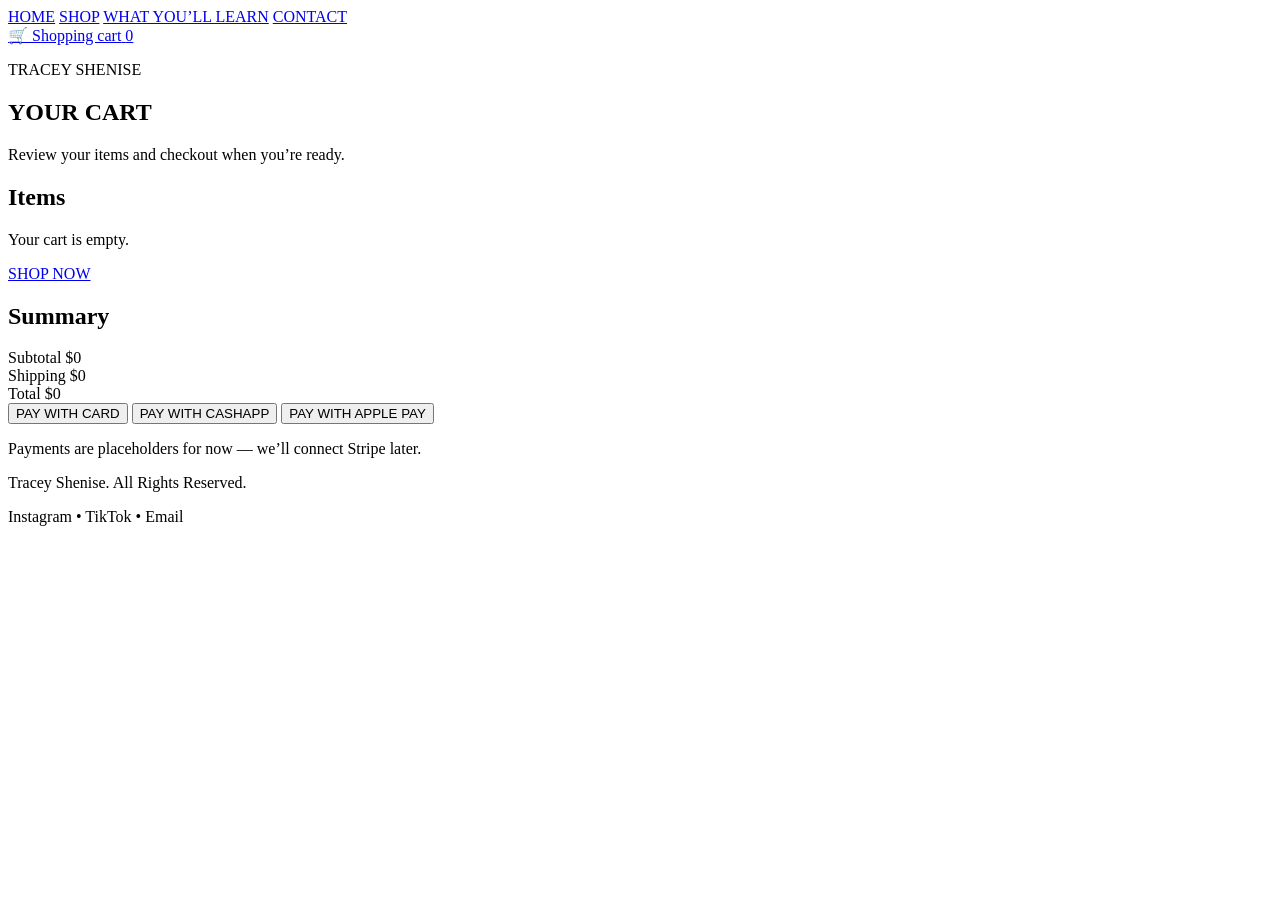
==== cart.html @ 57e6d3df "Initial commit" ====
<!DOCTYPE html>
<html lang="en">
  <head>
    <meta charset="UTF-8" />
    <meta name="viewport" content="width=device-width, initial-scale=1.0" />
    <title>Cart | Tracey Shenise</title>

    <!-- Luxury fonts -->
    <link rel="preconnect" href="https://fonts.googleapis.com" />
    <link rel="preconnect" href="https://fonts.gstatic.com" crossorigin />
    <link
      href="https://fonts.googleapis.com/css2?family=Cinzel:wght@400;500;600;700&family=Inter:wght@300;400;500;600;700&display=swap"
      rel="stylesheet"
    />

    <link rel="stylesheet" href="CSS/styles.css" />
  </head>

  <body class="cartBody">
    <!-- TOP NAV -->
    <header class="topbar">
      <div class="topbar__inner">
        <div class="topbar__spacer"></div>

        <nav class="nav">
          <a href="index.html#home">HOME</a>
          <a href="shop.html">SHOP</a>
          <a href="index.html#learn">WHAT YOU’LL LEARN</a>
          <a href="index.html#contact">CONTACT</a>
        </nav>

        <a class="cart" href="cart.html">
          <span class="cart__icon">🛒</span>
          <span>Shopping cart</span>
          <span class="cart__bubble" id="cartCount">0</span>
        </a>
      </div>
    </header>

    <!-- CART PAGE -->
    <section class="cartPage">
      <div class="cartPage__inner">
        <div class="cartHeader">
          <p class="cartHeader__mini">TRACEY SHENISE</p>
          <h1 class="cartHeader__title">YOUR CART</h1>
          <p class="cartHeader__sub">
            Review your items and checkout when you’re ready.
          </p>
        </div>

        <!-- CART GRID -->
        <div class="cartGrid">
          <!-- ITEMS -->
          <div class="cartItems">
            <h2 class="cartItems__title">Items</h2>

            <div id="cartItemsWrap"></div>

            <!-- Empty cart message -->
            <div class="cartEmpty" id="cartEmpty" style="display: none">
              <p>Your cart is empty.</p>
              <a class="cartBtn cartBtn--dark" href="shop.html">
                SHOP NOW
              </a>
            </div>
          </div>

          <!-- SUMMARY -->
          <aside class="cartSummary">
            <h2 class="cartSummary__title">Summary</h2>

            <div class="cartSummary__row">
              <span>Subtotal</span>
              <span id="cartSubtotal">$0</span>
            </div>

            <div class="cartSummary__row">
              <span>Shipping</span>
              <span id="cartShipping">$0</span>
            </div>

            <div class="cartSummary__row cartSummary__row--total">
              <span>Total</span>
              <span id="cartTotal">$0</span>
            </div>

            <div class="cartSummary__buttons">
              <button class="cartBtn cartBtn--dark" id="checkoutCard">
                PAY WITH CARD
              </button>

              <button class="cartBtn cartBtn--pink" id="checkoutCashapp">
                PAY WITH CASHAPP
              </button>

              <button class="cartBtn cartBtn--ghost" id="checkoutApple">
                PAY WITH APPLE PAY
              </button>
            </div>

            <p class="cartSummary__note">
              Payments are placeholders for now — we’ll connect Stripe later.
            </p>
          </aside>
        </div>
      </div>
    </section>

    <!-- FOOTER -->
    <footer class="footer">
      <div class="footer__inner">
        <p>Tracey Shenise. All Rights Reserved.</p>
        <p class="footer__pink">Instagram • TikTok • Email</p>
      </div>
    </footer>

    <script src="cart.js"></script>
  </body>
</html>
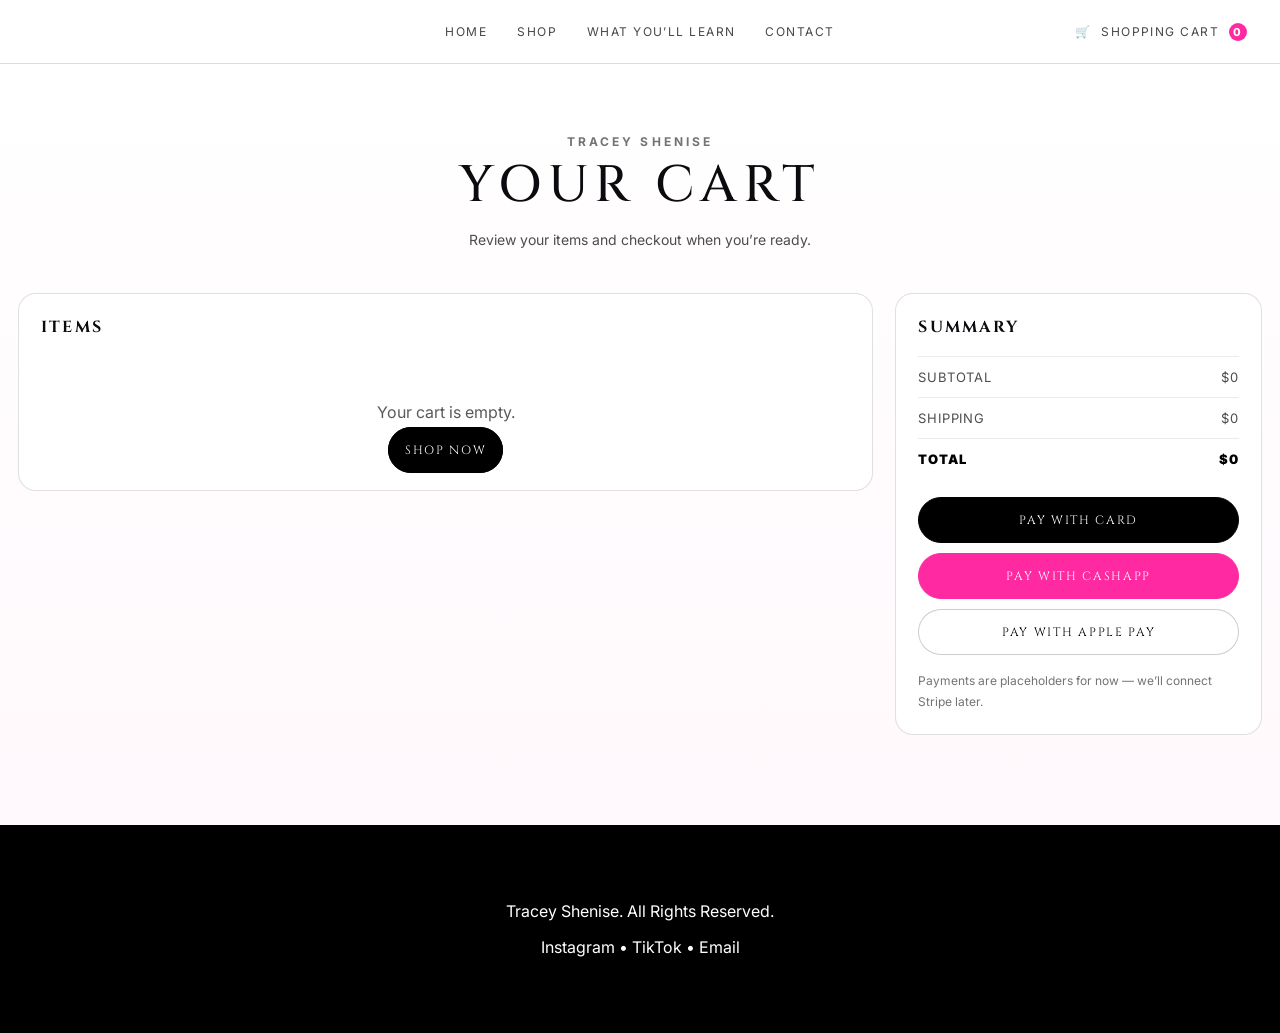
==== commit 996b2fb2: "Split CSS by page" ====
--- a/cart.html
+++ b/cart.html
@@ -13,7 +13,8 @@
       rel="stylesheet"
     />
 
-    <link rel="stylesheet" href="CSS/styles.css" />
+<link rel="stylesheet" href="css/base.css" />
+<link rel="stylesheet" href="css/cart.css" />
   </head>
 
   <body class="cartBody">
--- a/css/base.css
+++ b/css/base.css
@@ -0,0 +1,285 @@
+/* =========================================
+   TRACEY SHENISE — BASE STYLES
+   Use on every page
+   ========================================= */
+
+:root {
+  --bg: #ffffff;
+  --text: #0b0b0f;
+  --muted: rgba(11, 11, 15, 0.72);
+
+  --pink: #ff2aa1; /* Dark Pink */
+  --pinkSoft: rgba(255, 42, 161, 0.12);
+
+  --black: #0b0b0f;
+  --line: rgba(11, 11, 15, 0.14);
+
+  --max: 1250px;
+
+  --serif: "Cinzel", serif;
+  --sans: "Inter", system-ui, -apple-system, Segoe UI, Roboto, Arial;
+}
+
+
+/* =========================================
+   RESET
+   ========================================= */
+* {
+  box-sizing: border-box;
+}
+
+html,
+body {
+  margin: 0;
+  padding: 0;
+  background: var(--bg);
+  color: var(--text);
+  font-family: var(--sans);
+  overflow-x: hidden;
+}
+
+img {
+  width: 100%;
+  height: 100%;
+  display: block;
+  object-fit: cover;
+}
+
+a {
+  color: inherit;
+  text-decoration: none;
+}
+
+
+/* =========================================
+   TOP NAV (sticky)
+   ========================================= */
+.topbar {
+  position: sticky;
+  top: 0;
+  z-index: 999;
+  background: rgba(255, 255, 255, 0.92);
+  backdrop-filter: blur(10px);
+  border-bottom: 1px solid var(--line);
+}
+
+.topbar__inner {
+  max-width: var(--max);
+  margin: 0 auto;
+  padding: 14px 18px;
+  display: grid;
+  grid-template-columns: 1fr auto 1fr;
+  align-items: center;
+  gap: 16px;
+}
+
+.topbar__spacer {
+  height: 1px;
+}
+
+.nav {
+  display: flex;
+  gap: 26px;
+  align-items: center;
+  justify-content: center;
+
+  font-size: 12px;
+  letter-spacing: 0.12em;
+  text-transform: uppercase;
+  color: rgba(0, 0, 0, 0.72);
+}
+
+.nav a {
+  position: relative;
+  padding: 10px 2px;
+  transition: 0.2s ease;
+}
+
+.nav a:hover {
+  color: var(--pink);
+}
+
+.cart {
+  justify-self: end;
+  display: inline-flex;
+  align-items: center;
+  gap: 10px;
+
+  font-size: 12px;
+  letter-spacing: 0.12em;
+  text-transform: uppercase;
+  color: rgba(0, 0, 0, 0.72);
+}
+
+.cart__bubble {
+  width: 18px;
+  height: 18px;
+  border-radius: 999px;
+  background: var(--pink);
+  color: #fff;
+
+  display: inline-flex;
+  align-items: center;
+  justify-content: center;
+
+  font-weight: 800;
+  font-size: 11px;
+}
+
+
+/* =========================================
+   FOOTER
+   ========================================= */
+.footer {
+  background: #000;
+  color: #fff;
+  padding: 60px 20px;
+}
+
+.footer__inner {
+  max-width: 1100px;
+  margin: auto;
+  text-align: center;
+}
+
+/* COMMUNITY */
+.footer__community h3 {
+  font-size: 24px;
+  margin-bottom: 10px;
+}
+
+.footer__community p {
+  opacity: 0.7;
+  margin-bottom: 20px;
+}
+
+.footer__form {
+  display: flex;
+  justify-content: center;
+  gap: 10px;
+  margin-bottom: 50px;
+}
+
+.footer__form input {
+  padding: 12px;
+  width: 250px;
+  border: none;
+  outline: none;
+  border-radius: 6px;
+}
+
+.footer__form button {
+  padding: 12px 20px;
+  border: none;
+  background: #ff4da6;
+  color: #fff;
+  border-radius: 6px;
+  cursor: pointer;
+  transition: 0.3s;
+}
+
+.footer__form button:hover {
+  background: #ff1a8c;
+}
+
+/* SOCIALS */
+.footer__socials h3 {
+  margin-bottom: 20px;
+}
+
+.footer__icons {
+  display: flex;
+  justify-content: center;
+  gap: 25px;
+  margin-bottom: 40px;
+}
+
+.footer__icons a {
+  font-size: 28px;
+  color: #fff;
+  transition: 0.3s;
+}
+
+.footer__icons a:hover {
+  color: #ff4da6;
+  transform: scale(1.2);
+}
+
+/* BOTTOM */
+.footer__bottom p {
+  opacity: 0.5;
+  font-size: 14px;
+}
+
+.footer__link {
+  color: #ff4da6;
+  text-decoration: none;
+  margin: 0 4px;
+  transition: 0.3s;
+}
+
+.footer__link:hover {
+  text-decoration: underline;
+  color: #ff1a8c;
+}
+
+/* MOBILE */
+@media (max-width: 600px) {
+  .footer__form {
+    flex-direction: column;
+  }
+
+  .footer__form input {
+    width: 100%;
+  }
+  
+}
+
+
+/* Shared mobile nav/footer */
+@media (max-width: 768px) {
+  .topbar__inner {
+    display: flex;
+    flex-direction: column;
+    gap: 15px;
+    padding: 15px;
+  }
+
+  .nav {
+    display: flex;
+    flex-wrap: wrap;
+    justify-content: center;
+    gap: 14px;
+  }
+
+  .nav a,
+  .cart {
+    font-size: 13px;
+  }
+
+  .footer__inner {
+    flex-direction: column;
+    text-align: center;
+    gap: 35px;
+    padding: 40px 20px;
+  }
+
+  .footer__form {
+    flex-direction: column;
+    width: 100%;
+  }
+
+  .footer__form input,
+  .footer__form button {
+    width: 100%;
+  }
+
+  .footer__icons {
+    justify-content: center;
+    flex-wrap: wrap;
+  }
+
+  .footer__bottom p {
+    line-height: 1.8;
+  }
+}
--- a/css/cart.css
+++ b/css/cart.css
@@ -0,0 +1,332 @@
+/* =========================================================
+   TRACEY SHENISE — CART PAGE STYLES
+   Use only on cart.html
+   ========================================================= */
+
+/* =========================================================
+   CART PAGE (Luxury)
+   ========================================================= */
+
+.cartBody {
+  min-height: 100vh;
+  display: flex;
+  flex-direction: column;
+}
+
+.cartPage {
+  flex: 1;
+  padding: 70px 18px 90px;
+  background: linear-gradient(to bottom, #fff, rgba(255, 42, 161, 0.03));
+}
+
+.cartPage__inner {
+  max-width: var(--max);
+  margin: 0 auto;
+}
+
+.cartHeader {
+  text-align: center;
+  margin-bottom: 40px;
+}
+
+.cartHeader__mini {
+  margin: 0 0 10px;
+  font-size: 12px;
+  font-weight: 700;
+  letter-spacing: 0.26em;
+  text-transform: uppercase;
+  color: rgba(0, 0, 0, 0.55);
+}
+
+.cartHeader__title {
+  margin: 0 0 14px;
+  font-family: var(--serif);
+  font-weight: 500;
+  letter-spacing: 0.12em;
+  text-transform: uppercase;
+  font-size: clamp(34px, 4vw, 64px);
+  line-height: 1.05;
+}
+
+.cartHeader__sub {
+  margin: 0 auto;
+  max-width: 720px;
+  font-size: 14px;
+  line-height: 1.9;
+  color: rgba(0, 0, 0, 0.7);
+}
+
+.cartGrid {
+  display: grid;
+  grid-template-columns: 1.4fr 0.6fr;
+  gap: 22px;
+  align-items: start;
+}
+
+.cartItems,
+.cartSummary {
+  background: #fff;
+  border: 1px solid rgba(0, 0, 0, 0.12);
+  border-radius: 18px;
+  padding: 22px;
+}
+
+.cartItems__title,
+.cartSummary__title {
+  margin: 0 0 18px;
+  font-family: var(--serif);
+  letter-spacing: 0.14em;
+  text-transform: uppercase;
+  font-size: 16px;
+}
+
+.cartItem {
+  display: grid;
+  grid-template-columns: 92px 1fr auto;
+  gap: 16px;
+  align-items: center;
+  padding: 16px 0;
+  border-top: 1px solid rgba(0, 0, 0, 0.08);
+}
+
+.cartItem:first-child {
+  border-top: none;
+  padding-top: 0;
+}
+
+.cartItem__img {
+  width: 92px;
+  height: 92px;
+  border-radius: 14px;
+  object-fit: cover;
+  background: radial-gradient(circle at top, rgba(255, 42, 161, 0.2), #000);
+}
+
+.cartItem__title {
+  margin: 0 0 6px;
+  font-family: var(--serif);
+  letter-spacing: 0.12em;
+  text-transform: uppercase;
+  font-size: 14px;
+}
+
+.cartItem__price {
+  margin: 0;
+  font-weight: 900;
+  font-size: 12px;
+  letter-spacing: 0.12em;
+  text-transform: uppercase;
+  color: var(--pink);
+}
+
+.cartItem__total {
+  font-family: var(--serif);
+  font-size: 14px;
+  letter-spacing: 0.12em;
+  text-transform: uppercase;
+  color: rgba(0, 0, 0, 0.75);
+}
+
+.cartItem__controls {
+  margin-top: 12px;
+  display: flex;
+  align-items: center;
+  gap: 10px;
+  flex-wrap: wrap;
+}
+
+.qtyBtn {
+  width: 38px;
+  height: 38px;
+  border-radius: 999px;
+  border: 1px solid rgba(0, 0, 0, 0.2);
+  background: #fff;
+  cursor: pointer;
+  transition: 0.2s ease;
+}
+
+.qtyBtn:hover {
+  border-color: var(--pink);
+  color: var(--pink);
+}
+
+.qtyNum {
+  min-width: 26px;
+  text-align: center;
+  font-weight: 800;
+}
+
+.removeBtn {
+  margin-left: 10px;
+  border: none;
+  background: transparent;
+  cursor: pointer;
+
+  font-family: var(--serif);
+  font-size: 12px;
+  letter-spacing: 0.14em;
+  text-transform: uppercase;
+  color: rgba(0, 0, 0, 0.55);
+}
+
+.removeBtn:hover {
+  color: var(--pink);
+}
+
+.cartSummary__row {
+  display: flex;
+  justify-content: space-between;
+  padding: 12px 0;
+  border-top: 1px solid rgba(0, 0, 0, 0.08);
+
+  font-size: 13px;
+  letter-spacing: 0.06em;
+  text-transform: uppercase;
+  color: rgba(0, 0, 0, 0.7);
+}
+
+.cartSummary__row--total {
+  font-weight: 900;
+  color: #000;
+}
+
+.cartSummary__buttons {
+  display: grid;
+  gap: 10px;
+  margin-top: 18px;
+}
+
+.cartBtn {
+  padding: 14px 16px;
+  border-radius: 999px;
+
+  font-family: var(--serif);
+  font-size: 12px;
+  letter-spacing: 0.14em;
+  text-transform: uppercase;
+
+  cursor: pointer;
+  transition: 0.2s ease;
+}
+
+.cartBtn--dark {
+  border: 1px solid #000;
+  background: #000;
+  color: #fff;
+}
+
+.cartBtn--dark:hover {
+  background: var(--pink);
+  border-color: var(--pink);
+}
+
+.cartBtn--pink {
+  border: 1px solid var(--pink);
+  background: var(--pink);
+  color: #fff;
+}
+
+.cartBtn--pink:hover {
+  filter: brightness(0.95);
+}
+
+.cartBtn--ghost {
+  border: 1px solid rgba(0, 0, 0, 0.2);
+  background: #fff;
+}
+
+.cartBtn--ghost:hover {
+  border-color: var(--pink);
+  color: var(--pink);
+}
+
+.cartSummary__note {
+  margin: 16px 0 0;
+  font-size: 12px;
+  line-height: 1.7;
+  color: rgba(0, 0, 0, 0.55);
+}
+
+.cartEmpty {
+  padding: 30px 0 10px;
+  text-align: center;
+  color: rgba(0, 0, 0, 0.65);
+}
+
+/* Responsive */
+@media (max-width: 980px) {
+  .cartGrid {
+    grid-template-columns: 1fr;
+  }
+
+  .cartItem {
+    grid-template-columns: 80px 1fr;
+  }
+
+  .cartItem__total {
+    display: none;
+  }
+}
+
+/* =========================================================
+   SHOP TOAST (Added to cart)
+   ========================================================= */
+.tsToast {
+  position: fixed;
+  left: 50%;
+  bottom: 26px;
+  transform: translateX(-50%) translateY(30px);
+  z-index: 99999;
+
+  background: rgba(0, 0, 0, 0.78);
+  border: 1px solid rgba(255, 255, 255, 0.18);
+  backdrop-filter: blur(12px);
+
+  color: rgba(255, 255, 255, 0.92);
+  padding: 14px 18px;
+  border-radius: 999px;
+
+  font-family: var(--serif);
+  font-size: 12px;
+  letter-spacing: 0.14em;
+  text-transform: uppercase;
+
+  opacity: 0;
+  pointer-events: none;
+
+  transition: 0.25s ease;
+}
+
+.tsToast.show {
+  opacity: 1;
+  transform: translateX(-50%) translateY(0);
+}
+
+.about {
+  padding: 0; /* remove section padding */
+}
+
+.about__collageGrid {
+  width: 100%;
+  margin: 0;
+
+  display: grid;
+  grid-template-columns: repeat(4, 1fr);
+  gap: 0; /* optional: removes spacing between images */
+}
+
+/* FORCE ALL IMAGES SAME SIZE */
+.about__collageGrid img {
+  width: 100%;
+  aspect-ratio: 1 / 1;
+  object-fit: cover;
+}
+
+.about__collageGrid img:hover {
+  transform: scale(1.05);
+}
+@media (max-width: 768px) {
+  .about__collageGrid {
+    grid-template-columns: repeat(2, 1fr);
+  }
+}
